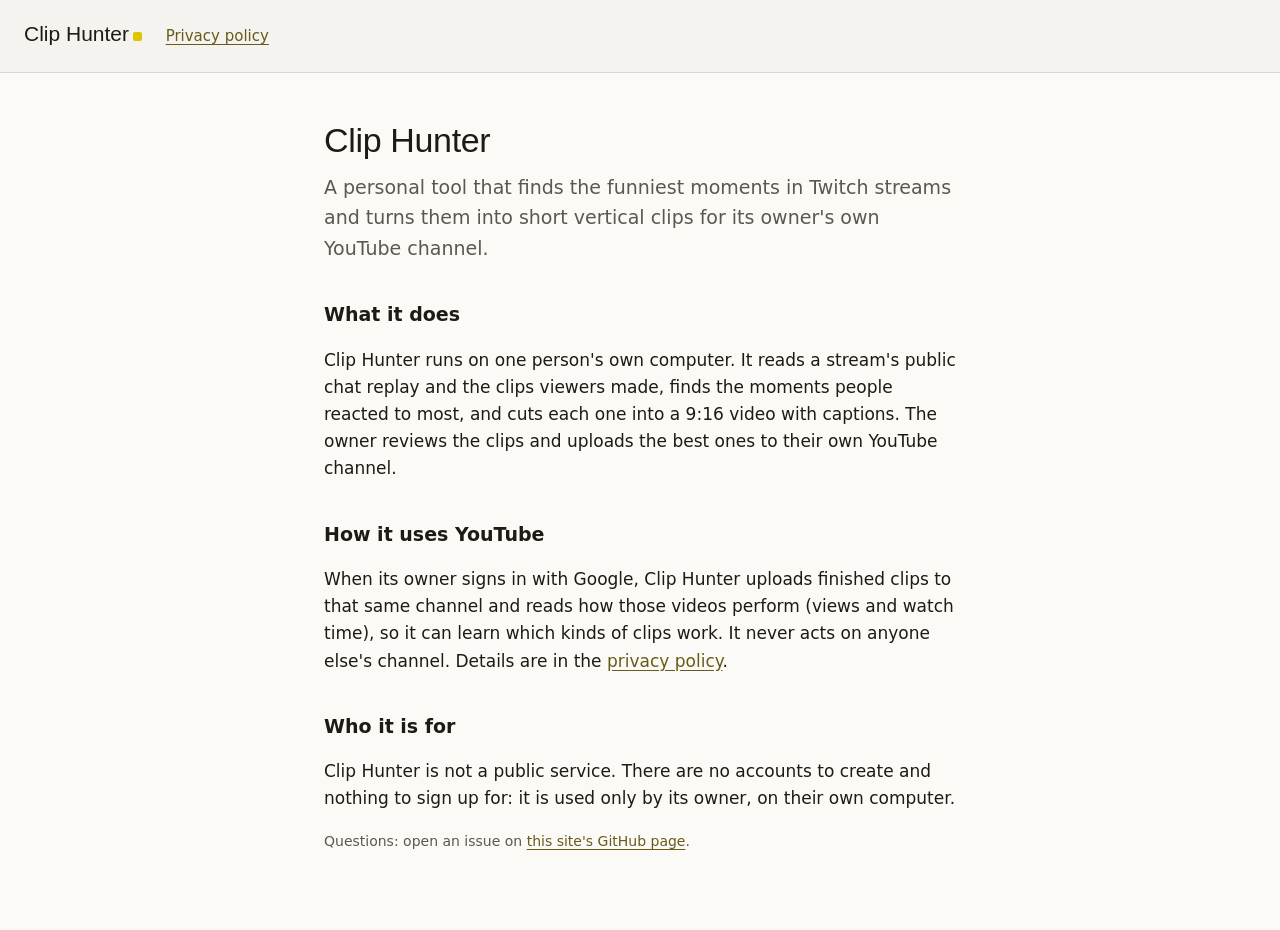
==== index.html @ 16f20adc "Clip Hunter homepage and privacy policy Co-Authored-By: Claude Opus 5.5 <noreply@anthropic.com>" ====
<!doctype html>
<html lang="en">
<head>
  <meta charset="utf-8">
  <meta name="viewport" content="width=device-width, initial-scale=1">
  <title>Clip Hunter</title>
  <meta name="description" content="Clip Hunter is a personal tool that turns Twitch stream highlights into YouTube Shorts on its owner's own channel.">
  <link rel="stylesheet" href="style.css">
</head>
<body>
  <header class="bar">
    <a class="mark" href="./">Clip Hunter</a>
    <nav aria-label="Pages"><a href="privacy.html">Privacy policy</a></nav>
  </header>
  <main>
    <h1>Clip Hunter</h1>
    <p class="lede">A personal tool that finds the funniest moments in Twitch streams and turns them into short vertical clips for its owner's own YouTube channel.</p>

    <h2>What it does</h2>
    <p>Clip Hunter runs on one person's own computer. It reads a stream's public chat replay and the clips viewers made, finds the moments people reacted to most, and cuts each one into a 9:16 video with captions. The owner reviews the clips and uploads the best ones to their own YouTube channel.</p>

    <h2>How it uses YouTube</h2>
    <p>When its owner signs in with Google, Clip Hunter uploads finished clips to that same channel and reads how those videos perform (views and watch time), so it can learn which kinds of clips work. It never acts on anyone else's channel. Details are in the <a href="privacy.html">privacy policy</a>.</p>

    <h2>Who it is for</h2>
    <p>Clip Hunter is not a public service. There are no accounts to create and nothing to sign up for: it is used only by its owner, on their own computer.</p>

    <p class="small">Questions: open an issue on <a href="https://github.com/MeekTheSneak/clip-hunter-site/issues">this site's GitHub page</a>.</p>
  </main>
</body>
</html>
---- style.css ----
/* Clip Hunter site: the Inbox's tokens (clip-hunter/dashboard/style.css), reading-page scale. */
:root {
  color-scheme: light dark;
  --ground: light-dark(#fbfaf7, #100f0c);
  --surface: light-dark(#f5f3ef, #181713);
  --ink: light-dark(#1c1b14, #f1f0ec);
  --ink-muted: light-dark(#5a584f, #b3b1a9);
  --accent: light-dark(#dfc400, #f7de0c);
  --accent-ink: #18160f;
  --accent-text: light-dark(#685b19, #f7de0c);
  --border: light-dark(rgb(0 0 0 / .12), rgb(255 255 255 / .12));
  --font-display: "Arial Black", "Segoe UI Black", sans-serif;
  --font-text: "Segoe UI Variable Text", "Segoe UI", system-ui, -apple-system, sans-serif;
}
* { box-sizing: border-box; }
html { background: var(--ground); }
body { margin: 0; background: var(--ground); color: var(--ink); font: 17px/1.6 var(--font-text); -webkit-font-smoothing: antialiased; }
::selection { background: var(--accent); color: var(--accent-ink); }
:focus-visible { outline: 2px solid var(--accent-text); outline-offset: 2px; }
a { color: var(--accent-text); text-underline-offset: 3px; }
.bar { display: flex; align-items: baseline; gap: 24px; padding: 14px 24px; background: var(--surface); border-bottom: 1px solid var(--border); }
.mark { font: 21px/1 var(--font-display); color: var(--ink); text-decoration: none; padding-block: 4px; }
.mark::after { content: ""; display: inline-block; width: .42em; height: .42em; margin-left: .18em; background: var(--accent); border-radius: 2px; }
.bar nav { display: flex; gap: 16px; font-size: 15px; }
.bar nav a { display: inline-flex; align-items: center; min-height: 44px; }
main { max-width: 680px; padding: 48px 24px 64px; margin: 0 auto; }
h1 { margin: 0 0 12px; font: 34px/1.15 var(--font-display); letter-spacing: -0.01em; }
h2 { margin: 36px 0 8px; font-size: 19px; }
p, li { max-width: 64ch; }
.lede { font-size: 19px; color: var(--ink-muted); margin-top: 0; }
.small { font-size: 14px; color: var(--ink-muted); }
@media (max-width: 600px) { .bar, main { padding-inline: 16px; } h1 { font-size: 28px; } }
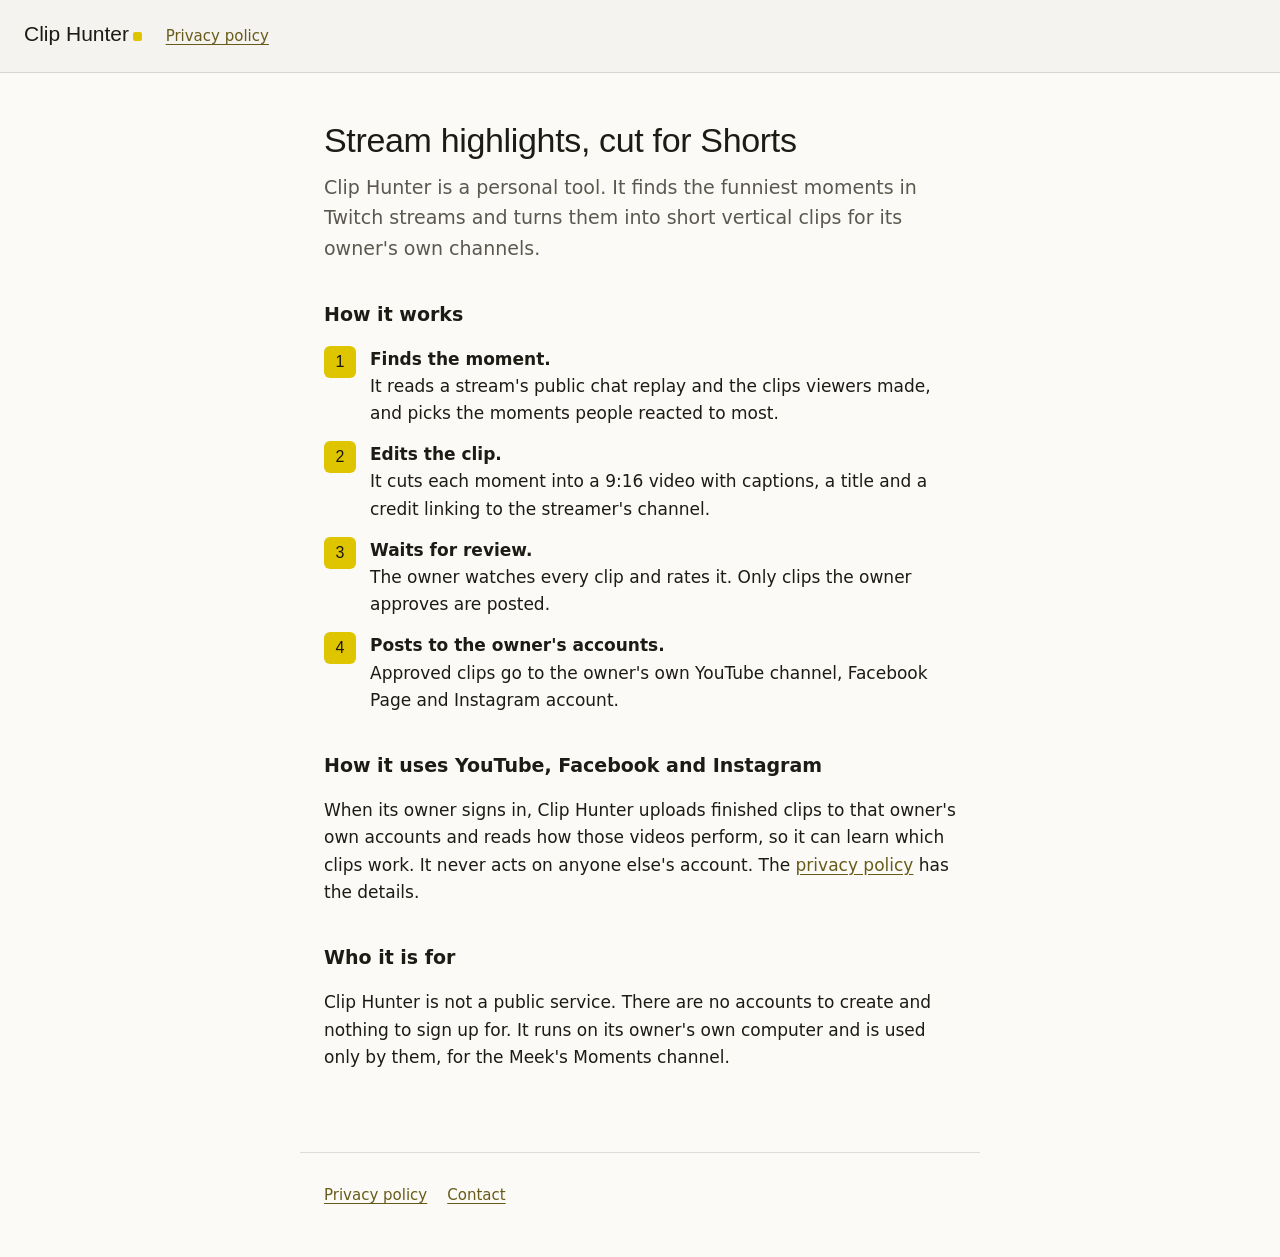
==== commit 6eb1d409: "Google audit wording (YouTube ToS, Google privacy, retention), Facebook/Instagram, how it works, foo" ====
--- a/index.html
+++ b/index.html
@@ -4,7 +4,7 @@
   <meta charset="utf-8">
   <meta name="viewport" content="width=device-width, initial-scale=1">
   <title>Clip Hunter</title>
-  <meta name="description" content="Clip Hunter is a personal tool that turns Twitch stream highlights into YouTube Shorts on its owner's own channel.">
+  <meta name="description" content="Clip Hunter is a personal tool that turns Twitch stream highlights into short vertical clips for its owner's own YouTube, Facebook and Instagram.">
   <link rel="stylesheet" href="style.css">
 </head>
 <body>
@@ -13,19 +13,26 @@
     <nav aria-label="Pages"><a href="privacy.html">Privacy policy</a></nav>
   </header>
   <main>
-    <h1>Clip Hunter</h1>
-    <p class="lede">A personal tool that finds the funniest moments in Twitch streams and turns them into short vertical clips for its owner's own YouTube channel.</p>
+    <h1>Stream highlights, cut for Shorts</h1>
+    <p class="lede">Clip Hunter is a personal tool. It finds the funniest moments in Twitch streams and turns them into short vertical clips for its owner's own channels.</p>
 
-    <h2>What it does</h2>
-    <p>Clip Hunter runs on one person's own computer. It reads a stream's public chat replay and the clips viewers made, finds the moments people reacted to most, and cuts each one into a 9:16 video with captions. The owner reviews the clips and uploads the best ones to their own YouTube channel.</p>
+    <h2>How it works</h2>
+    <ol class="steps">
+      <li><strong>Finds the moment.</strong> It reads a stream's public chat replay and the clips viewers made, and picks the moments people reacted to most.</li>
+      <li><strong>Edits the clip.</strong> It cuts each moment into a 9:16 video with captions, a title and a credit linking to the streamer's channel.</li>
+      <li><strong>Waits for review.</strong> The owner watches every clip and rates it. Only clips the owner approves are posted.</li>
+      <li><strong>Posts to the owner's accounts.</strong> Approved clips go to the owner's own YouTube channel, Facebook Page and Instagram account.</li>
+    </ol>
 
-    <h2>How it uses YouTube</h2>
-    <p>When its owner signs in with Google, Clip Hunter uploads finished clips to that same channel and reads how those videos perform (views and watch time), so it can learn which kinds of clips work. It never acts on anyone else's channel. Details are in the <a href="privacy.html">privacy policy</a>.</p>
+    <h2>How it uses YouTube, Facebook and Instagram</h2>
+    <p>When its owner signs in, Clip Hunter uploads finished clips to that owner's own accounts and reads how those videos perform, so it can learn which clips work. It never acts on anyone else's account. The <a href="privacy.html">privacy policy</a> has the details.</p>
 
     <h2>Who it is for</h2>
-    <p>Clip Hunter is not a public service. There are no accounts to create and nothing to sign up for: it is used only by its owner, on their own computer.</p>
-
-    <p class="small">Questions: open an issue on <a href="https://github.com/MeekTheSneak/clip-hunter-site/issues">this site's GitHub page</a>.</p>
+    <p>Clip Hunter is not a public service. There are no accounts to create and nothing to sign up for. It runs on its owner's own computer and is used only by them, for the Meek's Moments channel.</p>
   </main>
+  <footer class="foot">
+    <a href="privacy.html">Privacy policy</a>
+    <a href="https://github.com/MeekTheSneak/clip-hunter-site/issues">Contact</a>
+  </footer>
 </body>
 </html>
--- a/style.css
+++ b/style.css
@@ -30,3 +30,14 @@
 .lede { font-size: 19px; color: var(--ink-muted); margin-top: 0; }
 .small { font-size: 14px; color: var(--ink-muted); }
 @media (max-width: 600px) { .bar, main { padding-inline: 16px; } h1 { font-size: 28px; } }
+/* How it works: numbered steps, the number in the accent square. */
+.steps { list-style: none; counter-reset: step; padding: 0; margin: 16px 0 0; display: grid; gap: 14px; }
+.steps li { counter-increment: step; position: relative; padding-left: 46px; min-height: 32px; }
+.steps li::before { content: counter(step); position: absolute; left: 0; top: 0; display: grid; place-items: center; width: 32px; height: 32px; border-radius: 6px; background: var(--accent); color: var(--accent-ink); font: 16px/1 var(--font-display); font-variant-numeric: tabular-nums; }
+.steps strong { display: block; }
+h1 { text-wrap: balance; }
+p, li { text-wrap: pretty; }
+code { font-size: .88em; padding: 1px 5px; border-radius: 4px; background: var(--surface); border: 1px solid var(--border); }
+.foot { display: flex; gap: 20px; max-width: 680px; margin: 0 auto; padding: 20px 24px 40px; border-top: 1px solid var(--border); font-size: 15px; }
+.foot a { display: inline-flex; align-items: center; min-height: 44px; }
+@media (max-width: 600px) { .foot { padding-inline: 16px; } }
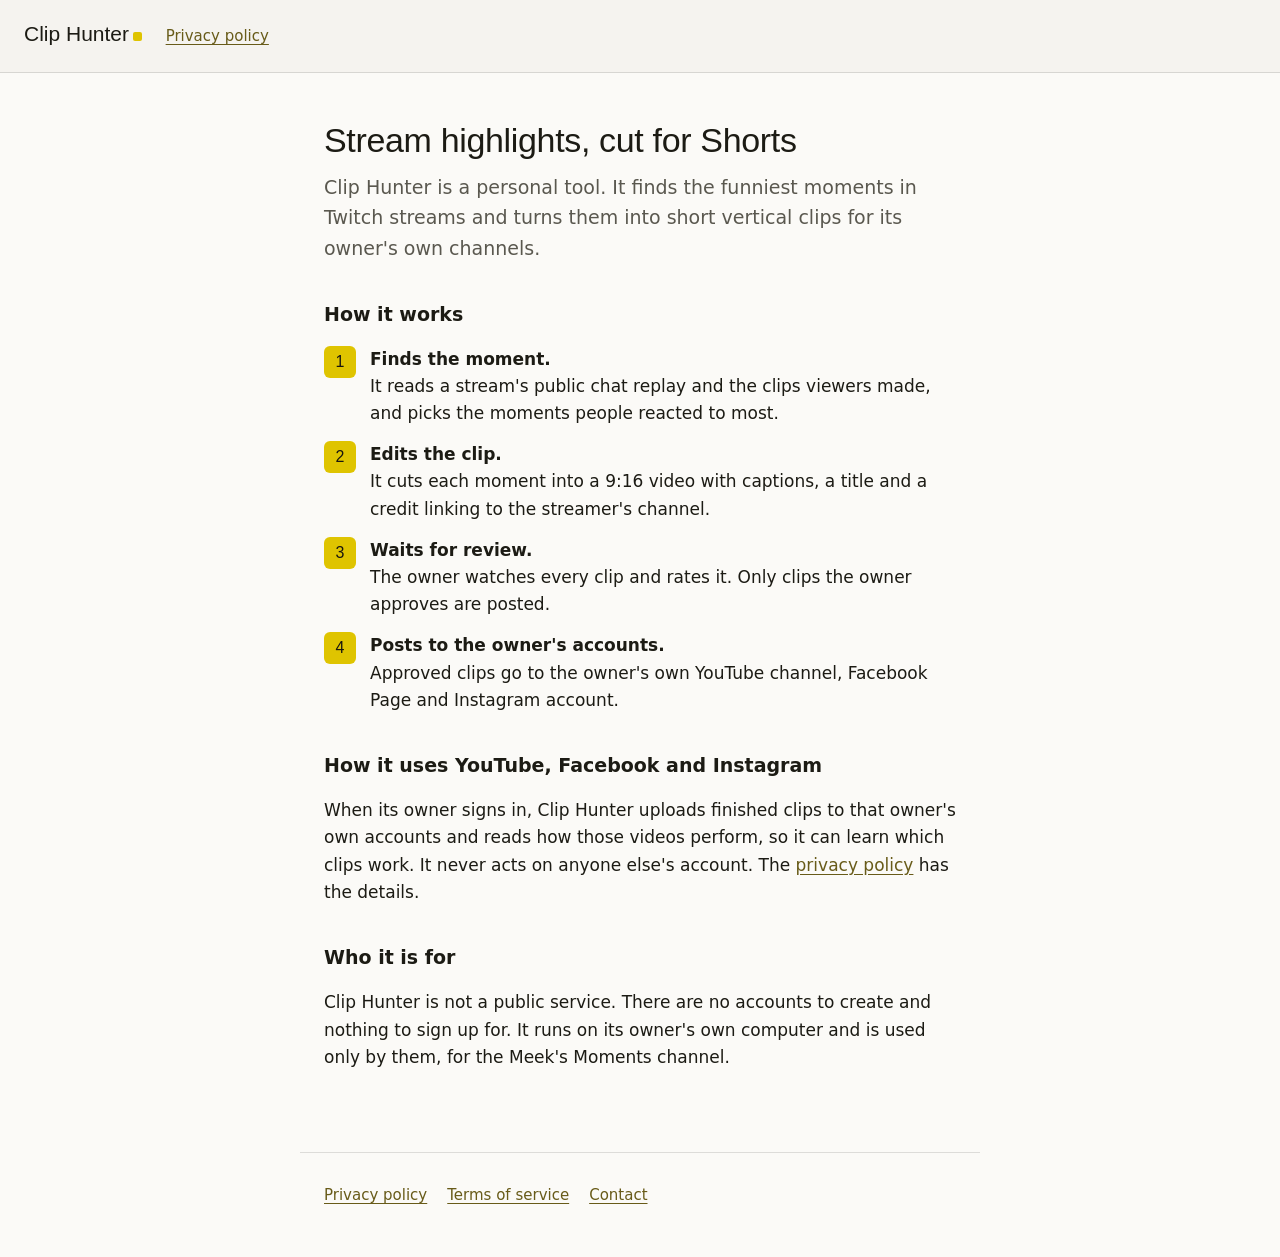
==== commit 95343af7: "Terms of service page" ====
--- a/index.html
+++ b/index.html
@@ -5,6 +5,7 @@
   <meta name="viewport" content="width=device-width, initial-scale=1">
   <title>Clip Hunter</title>
   <meta name="description" content="Clip Hunter is a personal tool that turns Twitch stream highlights into short vertical clips for its owner's own YouTube, Facebook and Instagram.">
+  <meta name="google-site-verification" content="FuouE0PgjMrMosQUAg2hBpSKZSqfPoG46bmivvloluw">
   <link rel="stylesheet" href="style.css">
 </head>
 <body>
@@ -32,6 +33,7 @@
   </main>
   <footer class="foot">
     <a href="privacy.html">Privacy policy</a>
+    <a href="terms.html">Terms of service</a>
     <a href="https://github.com/MeekTheSneak/clip-hunter-site/issues">Contact</a>
   </footer>
 </body>
